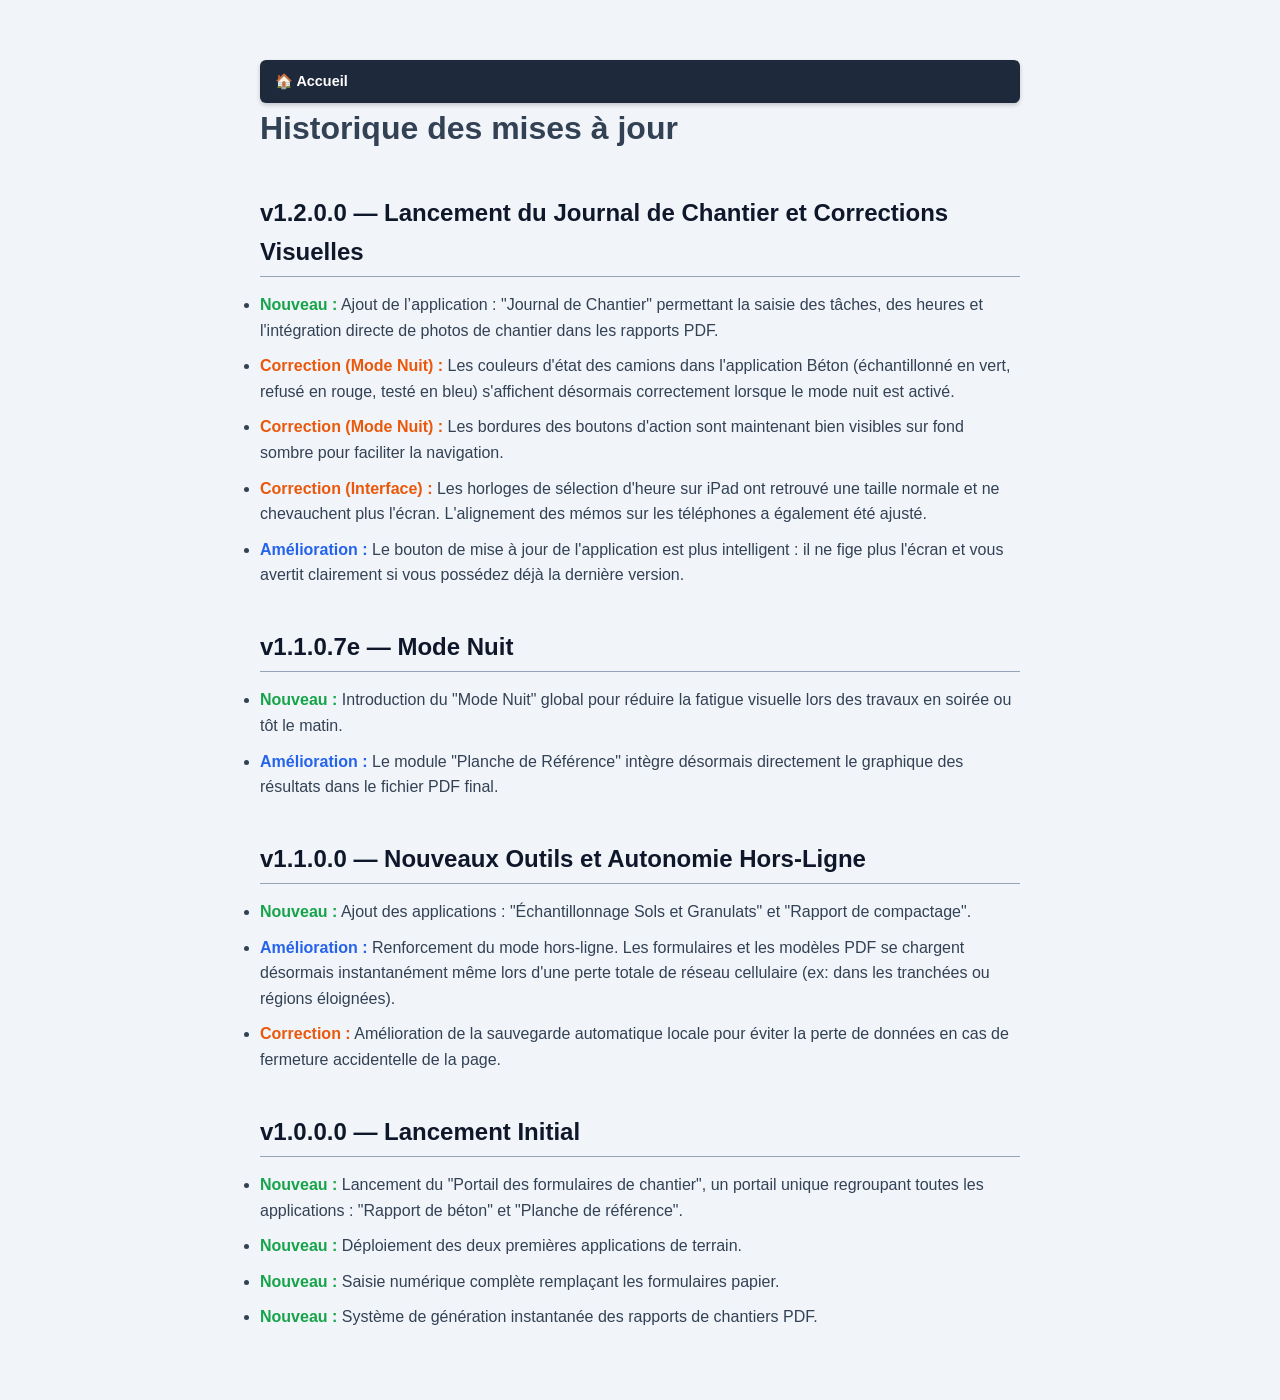
==== changelog.html @ c1c8c836 "v1.2.0.0 — Version stable pour chantier" ====
<!DOCTYPE html>
<html lang="fr">
<head>
    <meta charset="UTF-8">
    <meta name="viewport" content="width=device-width, initial-scale=1.0">
    <title>Historique des mises à jour - Hub Inspection</title>
    <link rel="stylesheet" href="styles.css">
    <style>
        .changelog-container {
            max-width: 800px;
            margin: 20px auto;
            padding: 20px;
            line-height: 1.6;
        }
        .version-title {
            border-bottom: 1px solid #94a3b8;
            padding-bottom: 5px;
            margin-top: 40px;
            color: #0f172a;
        }
        body.dark-mode .version-title {
            color: #f1f5f9;
            border-bottom: 1px solid #475569;
        }
        .changelog-list li {
            margin-bottom: 10px;
        }
        .tag-nouveau { color: #16a34a; font-weight: bold; }
        .tag-correction { color: #ea580c; font-weight: bold; }
        .tag-amelioration { color: #2563eb; font-weight: bold; }
        
        body.dark-mode .tag-nouveau { color: #4ade80; }
        body.dark-mode .tag-correction { color: #fb923c; }
        body.dark-mode .tag-amelioration { color: #60a5fa; }
    </style>
</head>
<body>
    <div class="changelog-container">
        
        <a class="home-button" href="index.html" style="text-align: center; margin-left: auto; background: #1e293b; color: white; text-decoration: none; padding: 10px 15px; border-radius: 6px; font-weight: bold; font-size: 0.9rem; display: flex; align-items: center; box-shadow: 0 2px 4px rgba(0,0,0,0.2);">
            🏠 Accueil
        </a>
        
        <h1 style="margin-bottom: 10px;">Historique des mises à jour</h1>
        
        <!-- v1.2.0.0 -->
        <h2 class="version-title">v1.2.0.0 — Lancement du Journal de Chantier et Corrections Visuelles</h2>
        <ul class="changelog-list">
            <li><span class="tag-nouveau">Nouveau :</span> Ajout de l’application : "Journal de Chantier" permettant la saisie des tâches, des heures et l'intégration directe de photos de chantier dans les rapports PDF.</li>
            <li><span class="tag-correction">Correction (Mode Nuit) :</span> Les couleurs d'état des camions dans l'application Béton (échantillonné en vert, refusé en rouge, testé en bleu) s'affichent désormais correctement lorsque le mode nuit est activé.</li>
            <li><span class="tag-correction">Correction (Mode Nuit) :</span> Les bordures des boutons d'action sont maintenant bien visibles sur fond sombre pour faciliter la navigation.</li>
            <li><span class="tag-correction">Correction (Interface) :</span> Les horloges de sélection d'heure sur iPad ont retrouvé une taille normale et ne chevauchent plus l'écran. L'alignement des mémos sur les téléphones a également été ajusté.</li>
            <li><span class="tag-amelioration">Amélioration :</span> Le bouton de mise à jour de l'application est plus intelligent : il ne fige plus l'écran et vous avertit clairement si vous possédez déjà la dernière version.</li>
        </ul>

        <!-- v1.1.0.7e -->
        <h2 class="version-title">v1.1.0.7e — Mode Nuit</h2>
        <ul class="changelog-list">
            <li><span class="tag-nouveau">Nouveau :</span> Introduction du "Mode Nuit" global pour réduire la fatigue visuelle lors des travaux en soirée ou tôt le matin.</li>
            <li><span class="tag-amelioration">Amélioration :</span> Le module "Planche de Référence" intègre désormais directement le graphique des résultats dans le fichier PDF final.</li>
        </ul>
        
        <!-- v1.1.0.0 -->
        <h2 class="version-title">v1.1.0.0 — Nouveaux Outils et Autonomie Hors-Ligne</h2>
        <ul class="changelog-list">
            <li><span class="tag-nouveau">Nouveau :</span> Ajout des applications : "Échantillonnage Sols et Granulats" et "Rapport de compactage".</li>
            <li><span class="tag-amelioration">Amélioration :</span> Renforcement du mode hors-ligne. Les formulaires et les modèles PDF se chargent désormais instantanément même lors d'une perte totale de réseau cellulaire (ex: dans les tranchées ou régions éloignées).</li>
            <li><span class="tag-correction">Correction :</span> Amélioration de la sauvegarde automatique locale pour éviter la perte de données en cas de fermeture accidentelle de la page.</li>
        </ul>
        
        <!-- v1.0.0.0 -->
        <h2 class="version-title">v1.0.0.0 — Lancement Initial</h2>
        <ul class="changelog-list">
            <li><span class="tag-nouveau">Nouveau :</span> Lancement du "Portail des formulaires de chantier", un portail unique regroupant toutes les applications : "Rapport de béton" et "Planche de référence".</li>
            <li><span class="tag-nouveau">Nouveau :</span> Déploiement des deux premières applications de terrain.</li>
            <li><span class="tag-nouveau">Nouveau :</span> Saisie numérique complète remplaçant les formulaires papier.</li>
            <li><span class="tag-nouveau">Nouveau :</span> Système de génération instantanée des rapports de chantiers PDF.</li>
        </ul>
        
    </div>

    <!-- Activation du Mode Nuit -->
    <script>
        if (localStorage.getItem('darkMode') === 'true') {
            document.body.classList.add('dark-mode');
        }
    </script>
</body>
</html>
---- styles.css ----
/* ========================================= */
/* VARIABLES ET RÉINITIALISATION GLOBALE     */
/* ========================================= */
:root {
    --primary: #0284c7;      
    --primary-hover: #0369a1;
    --success: #16a34a;      
    --success-bg: #f0fdf4;
    --warning: #b45309;      
    --danger: #dc2626;       
    --danger-bg: #fef2f2;
    --temoin: #8b5cf6;       
    --temoin-bg: #faf5ff;
    --bg-page: #f1f5f9;      
    --bg-card: #ffffff;
    --border: #cbd5e1;
    --text-main: #334155;
    --text-muted: #64748b;
}

* {
    box-sizing: border-box;
    margin: 0;
    padding: 0;
    font-family: 'Segoe UI', Roboto, Helvetica, Arial, sans-serif;
}

body {
    background-color: var(--bg-page);
    color: var(--text-main);
    padding: 20px;
    font-size: 16px; 
}

#app-container {
    max-width: 1200px; 
    margin: 0 auto;
    background: transparent;
}

/* ========================================= */
/* TYPOGRAPHIE ET EN-TÊTES                   */
/* ========================================= */
h2 {
    color: var(--primary);
    margin-bottom: 15px;
    font-size: 1.5rem;
    border-bottom: 2px solid var(--primary);
    padding-bottom: 5px;
}

h3 {
    color: var(--text-main);
    margin-bottom: 15px;
    font-size: 1.2rem;
    background-color: #e2e8f0;
    padding: 8px 12px;
    border-radius: 4px;
}

h4 {
    font-size: 1rem;
    color: var(--text-main);
}

/* ========================================= */
/* BARRE DE NAVIGATION (ONGLETS)             */
/* ========================================= */
#form-navigation {
    display: flex;
    gap: 10px;
    background: var(--bg-card);
    padding: 12px;
    border-radius: 8px;
    box-shadow: 0 2px 4px rgba(0,0,0,0.05);
}

.tab-btn {
    flex: 1;
    padding: 12px 20px;
    font-size: 1.1rem;
    font-weight: bold;
    color: #1e293b;
    background-color: #cbd5e1; 
    border: 2px solid #94a3b8;
    border-radius: 6px;
    cursor: pointer;
    transition: all 0.2s;
}

.tab-btn.active, .tab-btn:hover {
    background-color: var(--primary);
    color: white;
    border-color: var(--primary);
}

/* ========================================= */
/* SECTIONS ET CARTES (FORMULAIRES)          */
/* ========================================= */
.tab-section {
    background: var(--bg-card);
    padding: 25px;
    border-radius: 8px;
    box-shadow: 0 4px 6px rgba(0,0,0,0.05);
}

.form-section {
    margin-bottom: 30px;
    padding: 15px;
    border: 1px solid var(--border);
    border-radius: 6px;
    background: #f8fafc;
}

/* ========================================= */
/* GRILLES ET ALIGNEMENTS                    */
/* ========================================= */
.grid-2 {
    display: grid;
    grid-template-columns: 1fr 1fr;
    gap: 20px;
}

/* ========================================= */
/* INPUTS ET CONTRÔLES                       */
/* ========================================= */
.input-group {
    display: flex;
    flex-direction: column;
    justify-content: flex-end; /* Force l'input à rester aligné vers le bas */
    height: 100%; /* Permet d'utiliser tout l'espace disponible de la grille */
    margin-bottom: 15px;
}

.input-group label {
    display: block;
    font-weight: bold;
    margin-bottom: 5px;
    color: var(--text-main);
    font-size: 0.95rem;
    text-align: left;
}

input[type="text"],
input[type="number"],
input[type="date"],
input[type="time"],
select,
textarea {
    width: 100%;
    height: 44px;
    padding: 10px 12px;
    border: 1px solid var(--border);
    border-radius: 4px;
    font-size: 1rem;
    background-color: white;
    transition: border-color 0.2s;
    box-sizing: border-box;
    min-width: 0; 
    max-width: 100%;
}

input:focus,
select:focus,
textarea:focus {
    outline: none;
    border-color: var(--primary);
    box-shadow: 0 0 0 2px rgba(2, 132, 199, 0.2);
}

textarea {
    resize: vertical;
    min-height: 80px;
    height: auto; 
}

/* ========================================= */
/* CASES À COCHER (CHECKBOXES)               */
/* ========================================= */
.checkbox-group {
    display: flex;
    flex-direction: column;
    gap: 8px;
    margin-bottom: 10px;
}

.checkbox-group label {
    display: flex;
    align-items: center;
    gap: 10px;
    font-size: 1rem;
    cursor: pointer;
}

input[type="checkbox"] {
    width: 22px !important;
    height: 22px !important;
    flex-shrink: 0 !important; 
    cursor: pointer;
    accent-color: var(--primary);
    margin: 0;
}

/* ========================================= */
/* STYLES SPÉCIFIQUES DES CARTES             */
/* ========================================= */
.truck-card {
    border: 2px solid #94a3b8; /* Gris / Slate 400 */
    border-radius: 8px;
    padding: 15px;
    margin-bottom: 15px;
    background: #f8fafc; /* Gris très clair / Slate 50 */
    transition: background-color 0.3s, border-color 0.3s;
}
.truck-card.truck-status-refused {
    border-color: #dc2626 !important;
    background-color: #fecaca !important;
}
.truck-card.truck-status-sampled {
    border-color: #16a34a !important;
    background-color: #bbf7d0 !important;
}
.truck-card.truck-status-tested {
    border-color: #0284c7 !important;
    background-color: #bae6fd !important;
}
.truck-card > .accordion-header {
    background-color: #e2e8f0 !important;
}
.truck-card .input-group {
    margin-bottom: 0; 
}

.sample-card {
    border: 2px solid var(--success);
    border-radius: 8px;
    padding: 20px;
    margin-bottom: 25px;
    background: var(--success-bg);
}
.sample-card h3 {
    background-color: #dcfce7;
    color: var(--success);
}

.temoin-only-card {
    border: 2px solid var(--temoin);
    border-radius: 8px;
    padding: 20px;
    margin-bottom: 25px;
    background: var(--temoin-bg);
}
.temoin-only-card h3,
.temoin-only-card h4 {
    background-color: #f3e8ff;
    color: var(--temoin);
}

/* --- ACCORDÉONS --- */
.accordion-header {
    background-color: #e0f2fe;
    padding: 12px 15px;
    display: flex;
    justify-content: space-between;
    align-items: center;
    cursor: pointer;
    border-bottom: 1px solid #bae6fd;
}
.accordion-content {
    display: none;
    padding: 15px;
}
.accordion-content.active {
    display: block;
}
.chevron {
    transition: transform 0.3s ease;
    font-size: 1.2rem;
    color: #0284c7;
}
.chevron.rotated {
    transform: rotate(180deg);
}

/* ========================================= */
/* BOUTONS D'ACTION                          */
/* ========================================= */
button[onclick^="add"] {
    padding: 12px 20px;
    font-size: 1rem;
    border-radius: 6px;
    box-shadow: 0 2px 4px rgba(0,0,0,0.1);
    transition: transform 0.1s, filter 0.2s;
}
button[onclick^="add"]:active {
    transform: scale(0.98);
}
button[onclick^="add"]:hover {
    filter: brightness(110%);
}

/* ========================================= */
/* RESPONSIVITÉ MOBILE (CORRECTIFS iPHONE/iPAD)*/
/* ========================================= */
@media (max-width: 820px) {
    
    /* 1. PROTECTION ABSOLUE DU JAVASCRIPT */
    .temoin-container[style*="display: none"],
    .temoin-container[style*="display:none"],
    *[style*="display: none"], 
    *[style*="display:none"] {
        display: none !important;
    }

    /* 2. ESPACE GLOBAL */
    body, #app-container {
        padding: 4px !important; 
        overflow-x: hidden !important; 
    }
    .tab-section {
        padding: 15px 10px !important; 
    }

    /* 3. EN-TÊTE ET NAVIGATION */
    header, .bg-primary {
        display: flex !important;
        flex-direction: column !important;
        align-items: center !important;
        text-align: center !important;
        height: auto !important;
        padding: 15px 10px !important;
    }
    #main-logo {
        margin: 0 auto 10px auto !important;
        max-width: 90% !important;
    }
    #form-navigation {
        flex-direction: column !important; 
    }
    .tab-btn {
        width: 100% !important;
        margin-bottom: 8px !important;
    }

    /* 4. TRUCK CARDS : ALIGNEMENT PAR LE BAS DE TOUTES LES LIGNES */
    .truck-card > div:not(.accordion-content):not(.accordion-header),
    .truck-card .accordion-content > div:not(.truck-toggles-container) {
        display: flex !important;
        flex-direction: row !important;
        align-items: flex-end !important;
        gap: 6px !important;
        width: 100% !important;
        margin-bottom: 10px !important;
        flex-wrap: nowrap !important;
    }

    /* Protection absolue de l'accordéon sur mobile */
    .accordion-content { display: none !important; }
    .accordion-content.active { display: block !important; }

    .truck-card .input-group {
        flex: 1 1 0% !important;
        min-width: 0 !important;
        margin-bottom: 0 !important;
    }
    .truck-card .input-group:has(.truck-remarques-select) {
        flex: 1 1 100% !important;
        margin-top: 8px !important;
    }
    .truck-card .input-group label {
        font-size: 0.8rem !important;
        line-height: 1.15 !important;
        margin-bottom: 4px !important;
    }
    .truck-remarks-controls {
        flex-wrap: wrap !important;
    }
    .truck-remarks-controls .truck-remarques-list {
        flex: 1 1 100% !important;
        min-width: 100% !important;
        width: 100% !important;
    }
    .truck-remarks-controls button {
        flex: 1 1 auto !important;
        min-height: 42px !important;
    }
    .truck-card > div:has(input[type="checkbox"]) {
        align-items: center !important;
        flex-wrap: wrap !important;
    }

    /* 4.1. ALIGNEMENT DES INPUTS D'ÉCHANTILLON DANS LA CARTE CAMION */
    .truck-sample-fields > div {
        display: flex !important;
        flex-direction: column !important;
        align-items: stretch !important;
        gap: 10px !important;
    }
    .truck-sample-fields > div > div {
        flex: 1 1 100% !important;
        min-width: 100% !important;
    }
    .truck-sample-fields label {
        font-size: 0.8rem !important;
        line-height: 1.15 !important;
        margin-bottom: 4px !important;
    }

    /* 5. FORM 3 : CONDITIONS INITIALES ET SOUS-SECTIONS */
    .sample-card .form-section div[style*="grid-template-columns: 1fr 1fr"]:not([style*="2fr"]),
    .temoin-only-card div[style*="grid-template-columns: 1fr 1fr"]:not([style*="2fr"]) {
        display: flex !important;
        flex-direction: column !important;
        gap: 15px !important;
    }
    .grid-2 {
        display: flex !important;
        flex-direction: column !important;
        gap: 15px !important;
    }

    /* 6. NETTOYAGE DES INPUTS TEMPS/DATE APPLE */
    input[type="date"], input[type="time"] {
        -webkit-appearance: none !important; 
        min-width: 0 !important;
    }
    input[type="time"]::-webkit-clear-button,
    input[type="time"]::-webkit-inner-spin-button,
    input[type="date"]::-webkit-clear-button,
    input[type="date"]::-webkit-inner-spin-button {
        display: none !important;
    }
}

/* ========================================== */
/* STYLES DU DASHBOARD (HUB PRINCIPAL)        */
/* ========================================== */
.dashboard-grid {
    display: grid;
    grid-template-columns: repeat(auto-fit, minmax(250px, 1fr));
    gap: 20px;
    padding: 10px 0;
}
.app-card {
    background: white;
    border-radius: 12px;
    padding: 30px 20px;
    text-align: center;
    text-decoration: none;
    color: #334155;
    box-shadow: 0 4px 6px rgba(0,0,0,0.05);
    border: 2px solid transparent;
    transition: transform 0.2s, box-shadow 0.2s, border-color 0.2s;
    display: flex;
    flex-direction: column;
    align-items: center;
    gap: 15px;
}
.app-card:active, .app-card:hover {
    transform: translateY(-5px);
    box-shadow: 0 8px 15px rgba(0,0,0,0.1);
    border-color: #97c6b9; 
}
.app-icon-img { 
    width: 65px; 
    height: 65px; 
    object-fit: contain; 
}
.app-title { font-size: 1.2rem; font-weight: bold; margin: 0; }
.app-desc { font-size: 0.9rem; color: #64748b; margin: 0; }

.new-app-card {
    background: #f8fafc;
    border: 2px dashed #cbd5e1;
    box-shadow: none;
}
.new-app-card:hover, .new-app-card:active {
    border-color: #97c6b9;
    background: #f0fdfa;
}

/* --- NOTIFICATIONS TOAST --- */
.toast-notification {
    visibility: hidden;
    min-width: 250px;
    background-color: #1e293b; /* Gris très foncé */
    color: #f8fafc;
    text-align: center;
    border-radius: 8px;
    padding: 16px;
    position: fixed;
    z-index: 10000;
    left: 50%;
    bottom: 40px;
    transform: translateX(-50%);
    box-shadow: 0 10px 15px -3px rgba(0, 0, 0, 0.2);
    font-size: 1rem;
    font-weight: bold;
}

/* Couleurs selon le contexte */
.toast-success { border-bottom: 4px solid #22c55e; } /* Vert */
.toast-error { border-bottom: 4px solid #ef4444; } /* Rouge */
.toast-info { border-bottom: 4px solid #0ea5e9; } /* Bleu */

/* Animation d'apparition et disparition */
.toast-notification.show {
    visibility: visible;
    animation: slideInUp 0.4s ease-out, fadeOut 0.5s ease-in 2.5s;
}

@keyframes slideInUp {
    from { bottom: 0; opacity: 0; }
    to { bottom: 40px; opacity: 1; }
}
@keyframes fadeOut {
    from { bottom: 40px; opacity: 1; }
    to { bottom: 40px; opacity: 0; }
}

/* --- MODE NUIT (CORRIGÉ) --- */
body.dark-mode {
    background-color: #0f172a; 
    color: #f8fafc;
}

/* 1. Main containers and cards */
body.dark-mode #form-navigation,
body.dark-mode .tab-section,
body.dark-mode .form-section,
body.dark-mode .app-card,
body.dark-mode .new-app-card {
    background-color: #1e293b;
    border-color: #334155;
}

/* 2. Specific forms (Keeping the color hierarchy but dark) */
body.dark-mode .truck-card {
    background-color: #172554; /* Very dark blue */
    border-color: #1e3a8a;
}
body.dark-mode .truck-card.truck-status-refused {
    border-color: #f87171 !important;
    background-color: #450a0a !important;
}
body.dark-mode .truck-card.truck-status-sampled {
    border-color: #4ade80 !important;
    background-color: #052e16 !important;
}
body.dark-mode .truck-card.truck-status-tested {
    border-color: #38bdf8 !important;
    background-color: #082f49 !important;
}
body.dark-mode .truck-card > .accordion-header {
    background-color: #334155 !important;
}
body.dark-mode .home-button {
    border: 1px solid #94a3b8 !important;
    box-shadow: 0 2px 4px rgba(0, 0, 0, 0.35) !important;
}
body.dark-mode .sample-card {
    background-color: #064e3b; /* Very dark green */
    border-color: #047857;
}
body.dark-mode .temoin-only-card {
    background-color: #3b0764; /* Very dark purple */
    border-color: #6b21a8;
}

/* 3. Headers and Accordions */
body.dark-mode h2 { border-bottom-color: #38bdf8; color: #38bdf8; }
body.dark-mode h3 { background-color: #334155; color: #f8fafc; }
body.dark-mode h4 { color: #f8fafc; }
body.dark-mode .sample-card h3 { background-color: #047857; color: white; }
body.dark-mode .temoin-only-card h3, 
body.dark-mode .temoin-only-card h4 { background-color: #6b21a8; color: white; }
body.dark-mode .accordion-header { background-color: #1e3a8a; border-bottom-color: #172554; }
body.dark-mode .truck-header-summary,
body.dark-mode .form-instructions,
body.dark-mode .truck-legend,
body.dark-mode .page-numbering {
    color: #f8fafc !important;
}
body.dark-mode .truck-legend span {
    color: #7dd3fc !important;
}
body.dark-mode .truck-legend span:nth-of-type(2) {
    color: #86efac !important;
}
body.dark-mode .truck-legend span:nth-of-type(3) {
    color: #fca5a5 !important;
}
body.dark-mode #truck-pagination-controls {
    background-color: #334155 !important;
}
body.dark-mode #save-manager button,
body.dark-mode #truck-pagination-controls button,
body.dark-mode .collapse-trucks-button {
    border: 1px solid #94a3b8 !important;
    box-shadow: 0 1px 2px rgba(0, 0, 0, 0.35);
}

/* 4. Navigation Tabs */
body.dark-mode .tab-btn { background-color: #334155; color: #cbd5e1; border-color: #475569; }
body.dark-mode .tab-btn.active, 
body.dark-mode .tab-btn:hover { background-color: #0284c7; color: white; border-color: #0284c7; }

/* 5. Inputs and Textareas */
body.dark-mode input, 
body.dark-mode select, 
body.dark-mode textarea {
    background-color: #0f172a;
    color: #ffffff;
    border-color: #475569;
}
body.dark-mode input:focus,
body.dark-mode select:focus,
body.dark-mode textarea:focus {
    border-color: #38bdf8;
    box-shadow: 0 0 0 2px rgba(56, 189, 248, 0.2);
}

/* 6. Text and Labels */
body.dark-mode label, 
body.dark-mode .app-desc, 
body.dark-mode .accordion-header {
    color: #cbd5e1;
}
body.dark-mode #save-manager label,
body.dark-mode #last-saved-status {
    color: #e2e8f0 !important;
}
body.dark-mode .app-title,
body.dark-mode .chevron {
    color: #f8fafc;
}

/* 7. Forcer l'écrasement des couleurs écrites directement dans le HTML */
body.dark-mode #global-header,
body.dark-mode [style*="background"] {
    background: #1e293b !important;
    color: #f8fafc !important;
    border-color: #334155 !important;
}

body.dark-mode header img {
    filter: invert(1);
    mix-blend-mode: screen;
}

/* ========================================== */
/* OVERRIDES MODE SOMBRE : JOURNAL DE CHANTIER*/
/* ========================================== */
body.dark-mode .task-card {
    background-color: #1e293b !important;
    border-color: #0f766e !important;
}
body.dark-mode .task-header {
    background-color: #115e59 !important;
    border-bottom-color: #0f766e !important;
}
body.dark-mode .task-header span {
    color: #ccfbf1 !important;
}
body.dark-mode .task-duration {
    background-color: #475569 !important;
    color: #f8fafc !important;
}

/* --- BORDURES VISIBLES POUR LES BOUTONS DU JOURNAL (MODE NUIT) --- */
body.dark-mode button[onclick="addTask()"],
body.dark-mode button[onclick^="removeTask"],
body.dark-mode button[onclick^="clearImage"] {
    border: 1px solid #94a3b8 !important;
    box-shadow: 0 2px 4px rgba(0, 0, 0, 0.35) !important;
}

/* --- CORRECTION DES INPUTS HEURE POUR TOUS LES APPAREILS APPLE (iPAD inclus) --- */
input[type="time"], input[type="date"] {
    -webkit-appearance: none !important;
    appearance: none !important;
    min-height: 44px !important;
    box-sizing: border-box !important;
}
input[type="time"]::-webkit-clear-button,
input[type="time"]::-webkit-inner-spin-button {
    display: none !important;
}
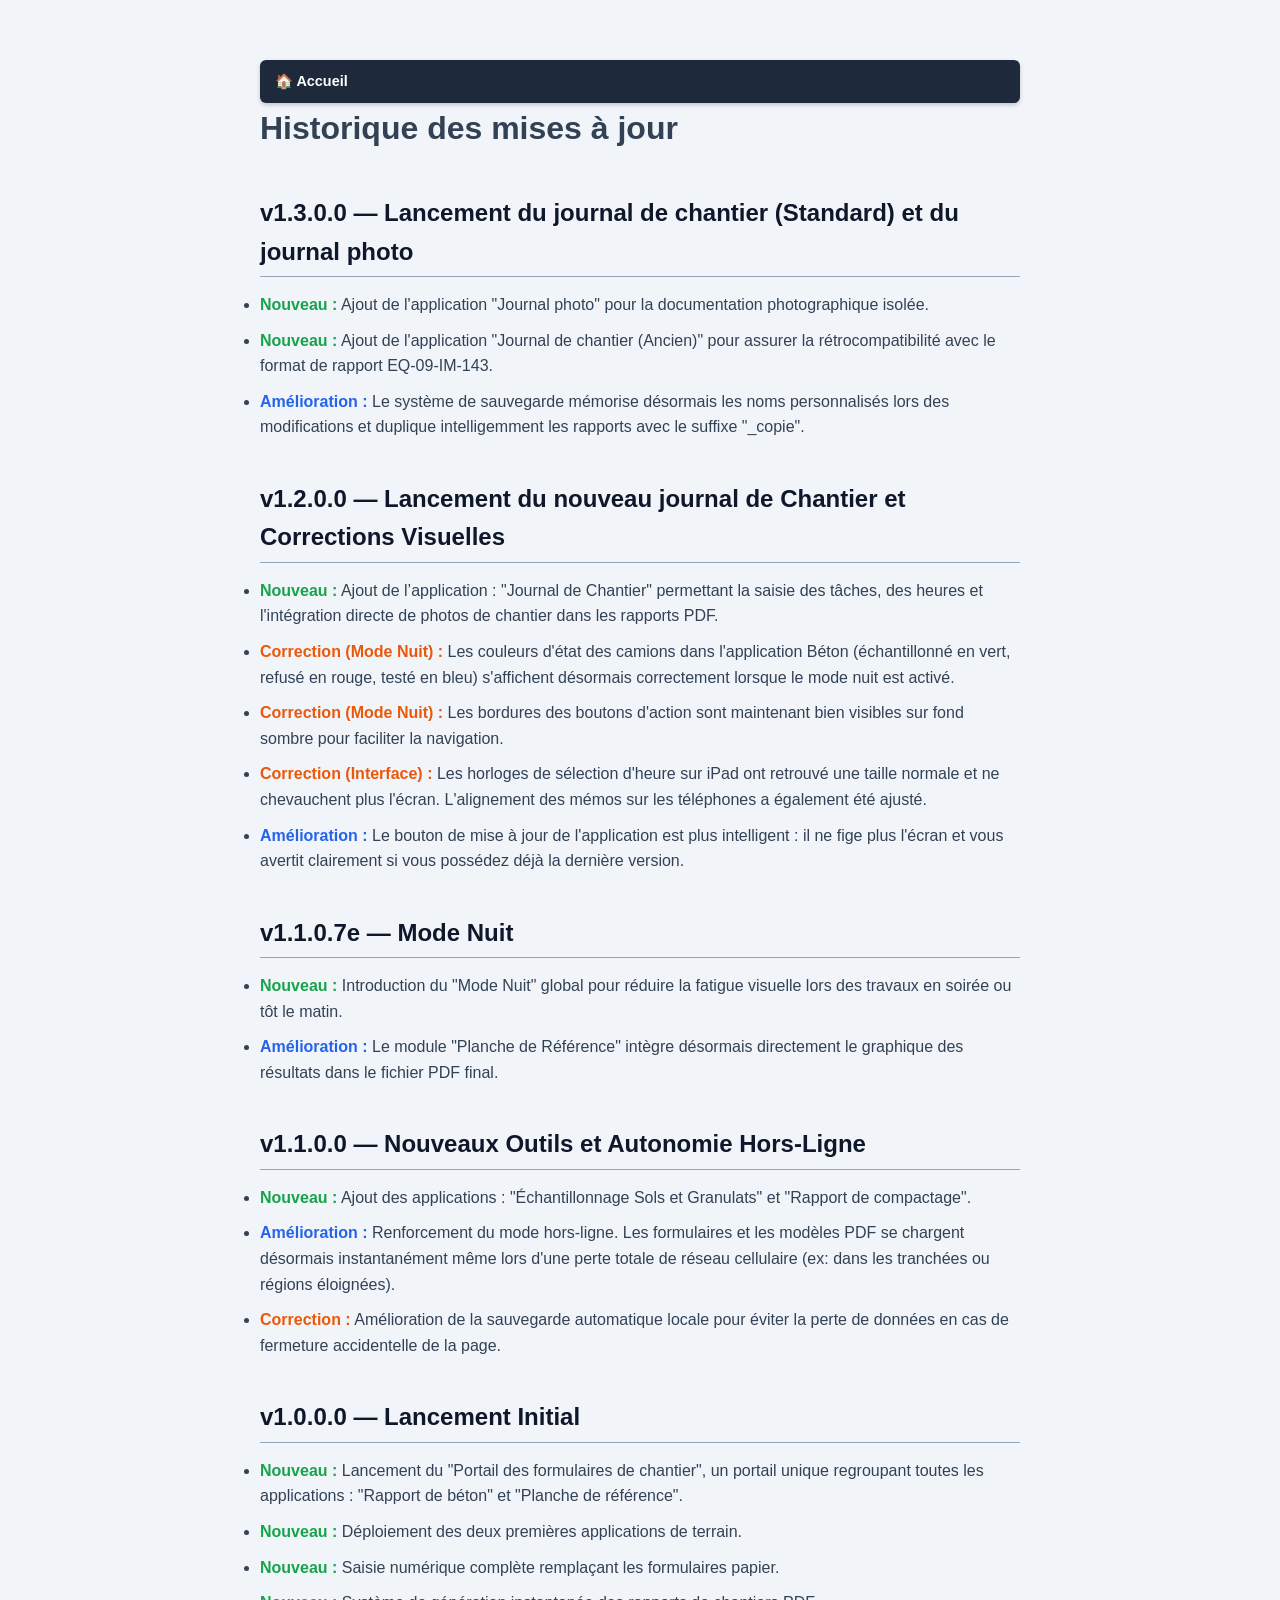
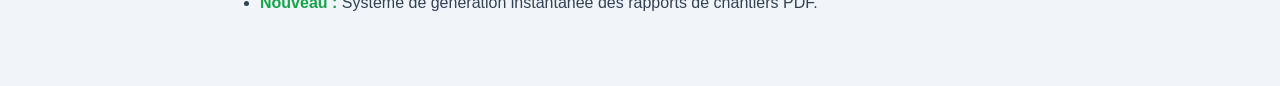
==== commit 8a511cf0: "v1.3.0.0b - Version stable pour chantier" ====
--- a/changelog.html
+++ b/changelog.html
@@ -42,9 +42,17 @@
         </a>
         
         <h1 style="margin-bottom: 10px;">Historique des mises à jour</h1>
+
+        <!-- v1.3.0.0 -->
+        <h2 class="version-title">v1.3.0.0 — Lancement du journal de chantier (Standard) et du journal photo</h2>
+        <ul class="changelog-list">
+            <li><span class="tag-nouveau">Nouveau :</span> Ajout de l'application "Journal photo" pour la documentation photographique isolée.</li>
+            <li><span class="tag-nouveau">Nouveau :</span> Ajout de l'application "Journal de chantier (Ancien)" pour assurer la rétrocompatibilité avec le format de rapport EQ-09-IM-143.</li>
+            <li><span class="tag-amelioration">Amélioration :</span> Le système de sauvegarde mémorise désormais les noms personnalisés lors des modifications et duplique intelligemment les rapports avec le suffixe "_copie".</li>                                                                         
+        </ul>
         
         <!-- v1.2.0.0 -->
-        <h2 class="version-title">v1.2.0.0 — Lancement du Journal de Chantier et Corrections Visuelles</h2>
+        <h2 class="version-title">v1.2.0.0 — Lancement du nouveau journal de Chantier et Corrections Visuelles</h2>
         <ul class="changelog-list">
             <li><span class="tag-nouveau">Nouveau :</span> Ajout de l’application : "Journal de Chantier" permettant la saisie des tâches, des heures et l'intégration directe de photos de chantier dans les rapports PDF.</li>
             <li><span class="tag-correction">Correction (Mode Nuit) :</span> Les couleurs d'état des camions dans l'application Béton (échantillonné en vert, refusé en rouge, testé en bleu) s'affichent désormais correctement lorsque le mode nuit est activé.</li>
@@ -52,7 +60,7 @@
             <li><span class="tag-correction">Correction (Interface) :</span> Les horloges de sélection d'heure sur iPad ont retrouvé une taille normale et ne chevauchent plus l'écran. L'alignement des mémos sur les téléphones a également été ajusté.</li>
             <li><span class="tag-amelioration">Amélioration :</span> Le bouton de mise à jour de l'application est plus intelligent : il ne fige plus l'écran et vous avertit clairement si vous possédez déjà la dernière version.</li>
         </ul>
-
+                                                                    
         <!-- v1.1.0.7e -->
         <h2 class="version-title">v1.1.0.7e — Mode Nuit</h2>
         <ul class="changelog-list">
@@ -81,7 +89,7 @@
 
     <!-- Activation du Mode Nuit -->
     <script>
-        if (localStorage.getItem('darkMode') === 'true') {
+        if (localStorage.getItem('darkMode') === 'enabled') {
             document.body.classList.add('dark-mode');
         }
     </script>
--- a/styles.css
+++ b/styles.css
@@ -41,6 +41,13 @@
 /* ========================================= */
 /* TYPOGRAPHIE ET EN-TÊTES                   */
 /* ========================================= */
+
+/* Empêche les en-têtes principaux de devenir gris/noirs en Mode Nuit */
+body.dark-mode header {
+    background-color: #97c6b9 !important;
+    color: white !important;
+}
+
 h2 {
     color: var(--primary);
     margin-bottom: 15px;
@@ -279,7 +286,7 @@
     color: #0284c7;
 }
 .chevron.rotated {
-    transform: rotate(180deg);
+    transform: rotate(-90deg);
 }
 
 /* ========================================= */
@@ -635,54 +642,34 @@
     color: #f8fafc;
 }
 
-/* 7. Forcer l'écrasement des couleurs écrites directement dans le HTML */
-body.dark-mode #global-header,
-body.dark-mode [style*="background"] {
+/* 7. Forcer l'écrasement des couleurs écrites directement dans le HTML (SAUF LE HEADER) */
+body.dark-mode [style*="background"]:not(header):not(header *) {
     background: #1e293b !important;
     color: #f8fafc !important;
     border-color: #334155 !important;
 }
 
+/* Force le header à rester vert (Sécurité maximale avec sélecteur fort) */
+body.dark-mode header,
+body.dark-mode header[style] {
+    background: #97c6b9 !important;
+    color: white !important;
+}
+
+/* Le bouton "Accueil" des formulaires doit rester bleu nuit */
+body.dark-mode header a.home-button {
+    background: #1e293b !important;
+    color: white !important;
+}
+
+/* La petite bulle "Accueil" sur le hub doit garder son vert d'origine */
+body.dark-mode header span[style] {
+    background: #73968c !important;
+    color: white !important;
+}
+
+/* Inversion du logo (sombre vers blanc) */
 body.dark-mode header img {
     filter: invert(1);
     mix-blend-mode: screen;
-}
-
-/* ========================================== */
-/* OVERRIDES MODE SOMBRE : JOURNAL DE CHANTIER*/
-/* ========================================== */
-body.dark-mode .task-card {
-    background-color: #1e293b !important;
-    border-color: #0f766e !important;
-}
-body.dark-mode .task-header {
-    background-color: #115e59 !important;
-    border-bottom-color: #0f766e !important;
-}
-body.dark-mode .task-header span {
-    color: #ccfbf1 !important;
-}
-body.dark-mode .task-duration {
-    background-color: #475569 !important;
-    color: #f8fafc !important;
-}
-
-/* --- BORDURES VISIBLES POUR LES BOUTONS DU JOURNAL (MODE NUIT) --- */
-body.dark-mode button[onclick="addTask()"],
-body.dark-mode button[onclick^="removeTask"],
-body.dark-mode button[onclick^="clearImage"] {
-    border: 1px solid #94a3b8 !important;
-    box-shadow: 0 2px 4px rgba(0, 0, 0, 0.35) !important;
-}
-
-/* --- CORRECTION DES INPUTS HEURE POUR TOUS LES APPAREILS APPLE (iPAD inclus) --- */
-input[type="time"], input[type="date"] {
-    -webkit-appearance: none !important;
-    appearance: none !important;
-    min-height: 44px !important;
-    box-sizing: border-box !important;
-}
-input[type="time"]::-webkit-clear-button,
-input[type="time"]::-webkit-inner-spin-button {
-    display: none !important;
 }
